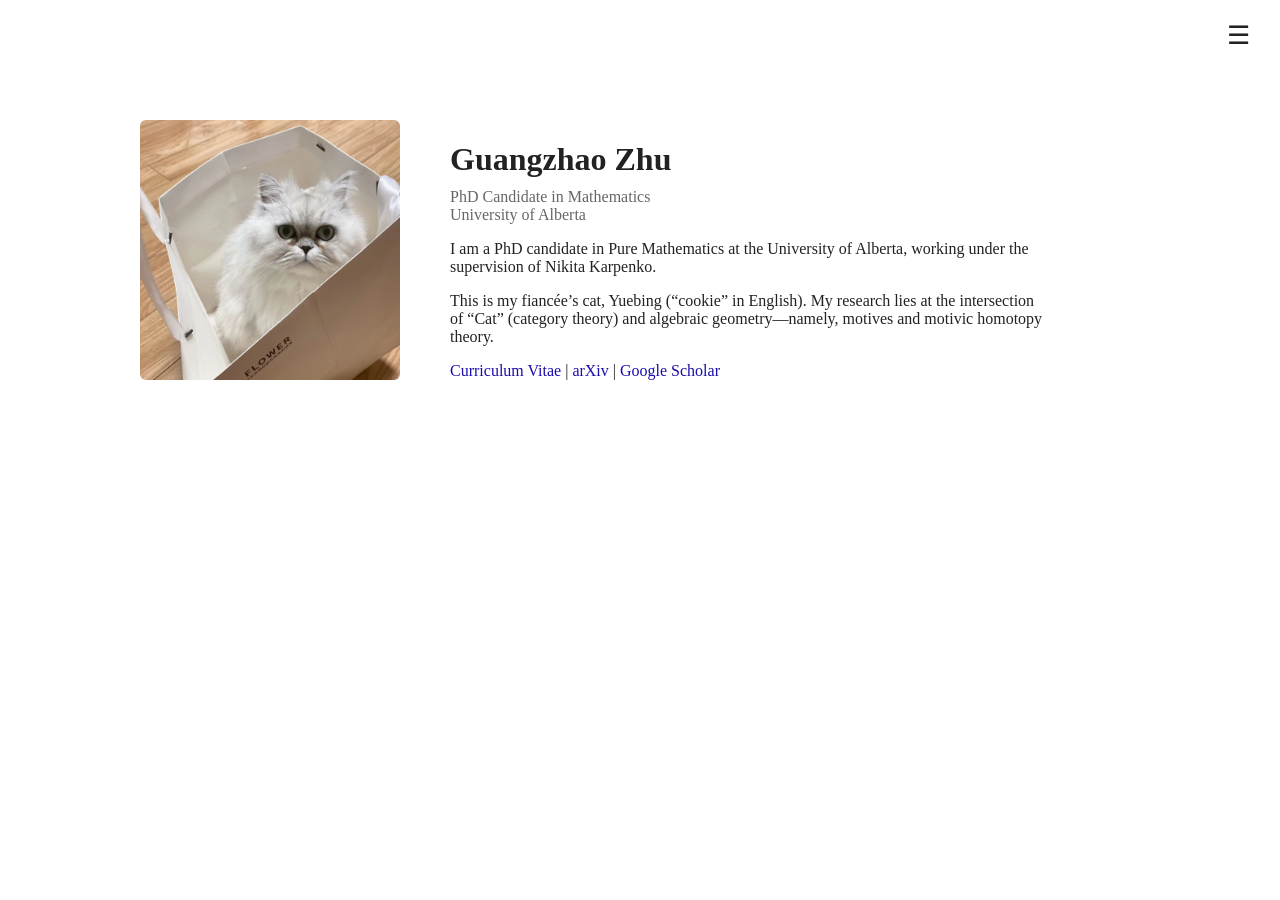
==== index.html @ 99bc1136 "Remove 'Papers' link from menu Removed link to 'Papers' from the menu." ====
<!DOCTYPE html>
<html lang="en">
<head>
  <meta charset="UTF-8">
  <meta name="viewport" content="width=device-width, initial-scale=1.0">
  <title>Guangzhao Zhu</title>
  <link rel="stylesheet" href="style.css">
</head>

<body>

<!-- 导航栏 -->
<div class="menu">
  <div class="menu-btn" onclick="toggleMenu()">☰</div>
  <div id="menu-content" class="menu-content">
    <a href="index.html">Home</a>
    <a href="research.html">Research</a>
    <a href="seminar.html">Seminar</a>
    <a href="contact.html">Contact</a>
  </div>
</div>
<div class="container">

  <!-- 左边图片 -->
  <div class="left">
    <img src="photo.jpg" alt="photo">
  </div>

  <!-- 右边文字 -->
  <div class="right">
    <h1>Guangzhao Zhu</h1>
    <p class="subtitle">
      PhD Candidate in Mathematics<br>
      University of Alberta
    </p>

    <p>
      I am a PhD candidate in Pure Mathematics at the University of Alberta,
      working under the supervision of Nikita Karpenko.
    </p>

    <p>
     This is my fiancée’s cat, Yuebing (“cookie” in English). 
My research lies at the intersection of “Cat” (category theory) and algebraic geometry—namely, motives and motivic homotopy theory.
    </p>

    <p>
      <a href="cv.pdf" target="_blank">Curriculum Vitae</a> |
      <a href="#">arXiv</a> |
      <a href="#">Google Scholar</a>
    </p>
  </div>

</div>

<script>
function toggleMenu() {
  var menu = document.getElementById("menu-content");
  if (menu.style.display === "block") {
    menu.style.display = "none";
  } else {
    menu.style.display = "block";
  }
}
</script>


  
</body>
</html>
---- style.css ----
body {
  margin: 0;
  font-family: Georgia, "Times New Roman", serif;
  color: #222;
}

/* 右上角导航 */
.topnav {
  position: absolute;
  top: 20px;
  right: 40px;
}

.topnav a {
  margin-left: 20px;
  text-decoration: none;
  color: #1a0dab;
  font-size: 16px;
}

.topnav a:hover {
  text-decoration: underline;
}

/* 主布局 */
.container {
  display: flex;
  max-width: 1000px;
  margin: 120px auto;
  gap: 50px;
  padding: 0 20px;
}

/* 左边图片 */
.left img {
  width: 260px;
  border-radius: 6px;
}

/* 右边内容 */
.right {
  max-width: 600px;
}

h1 {
  margin-bottom: 10px;
}

.subtitle {
  color: #666;
  margin-top: 0;
}

a {
  color: #1a0dab;
  text-decoration: none;
}

a:hover {
  text-decoration: underline;
}

/* 菜单整体 */
.menu {
  position: absolute;
  top: 20px;
  right: 30px;
}

/* 按钮 */
.menu-btn {
  font-size: 26px;
  cursor: pointer;
}

/* 下拉菜单 */
.menu-content {
  display: none;
  position: absolute;
  right: 0;
  top: 40px;
  background: white;
  border: 1px solid #ddd;
  padding: 10px 0;
  min-width: 140px;
}

/* 每个链接 */
.menu-content a {
  display: block;
  padding: 8px 15px;
  text-decoration: none;
  color: #1a0dab;
}

.menu-content a:hover {
  background: #f5f5f5;
}
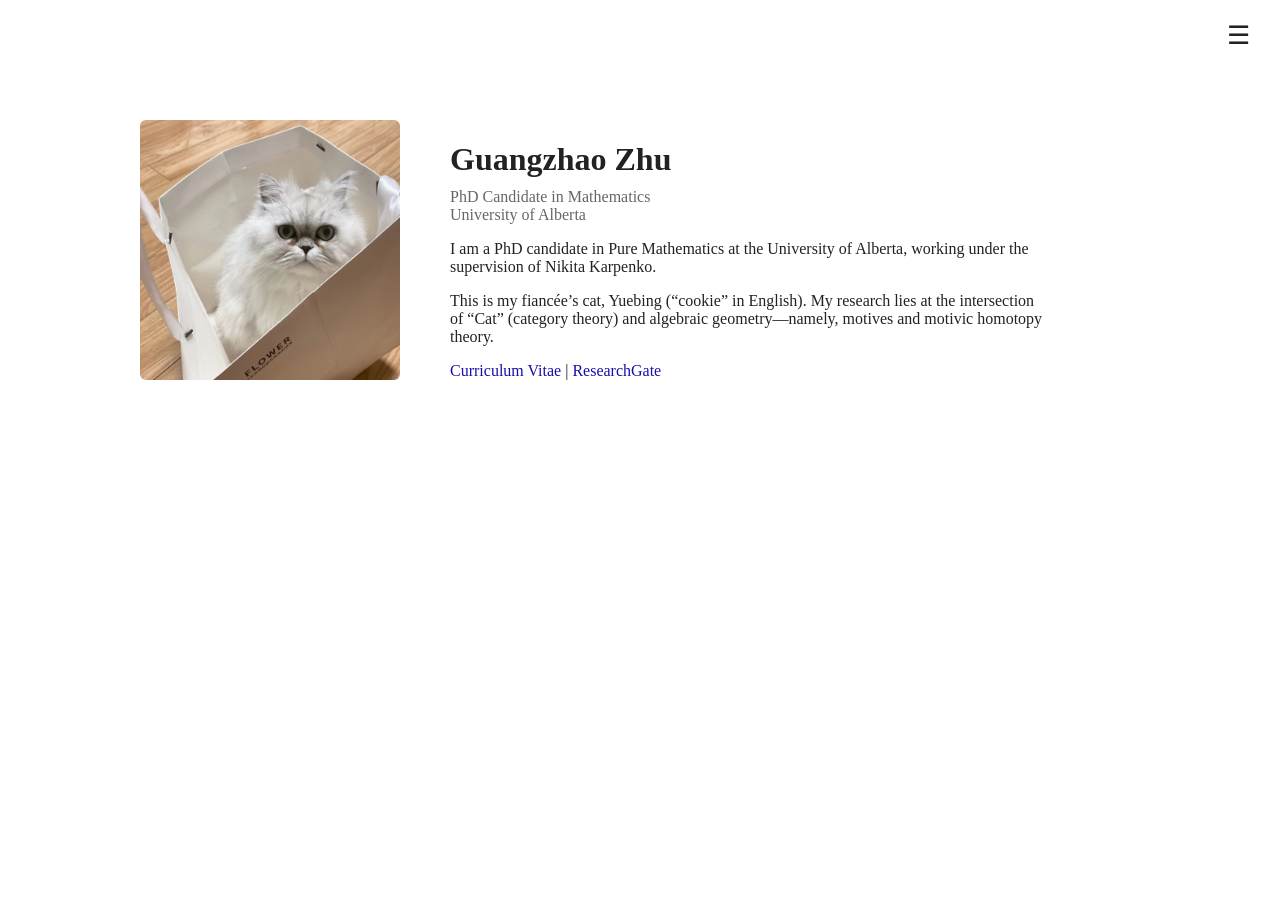
==== commit 7cb7384b: "Update links in index.html Removed arXiv and Google Scholar links, added ResearchGate link." ====
--- a/index.html
+++ b/index.html
@@ -46,8 +46,7 @@
 
     <p>
       <a href="cv.pdf" target="_blank">Curriculum Vitae</a> |
-      <a href="#">arXiv</a> |
-      <a href="#">Google Scholar</a>
+      <a href="https://www.researchgate.net/profile/Guangzhao-Zhu-2"target="_blank">ResearchGate</a>
     </p>
   </div>
 
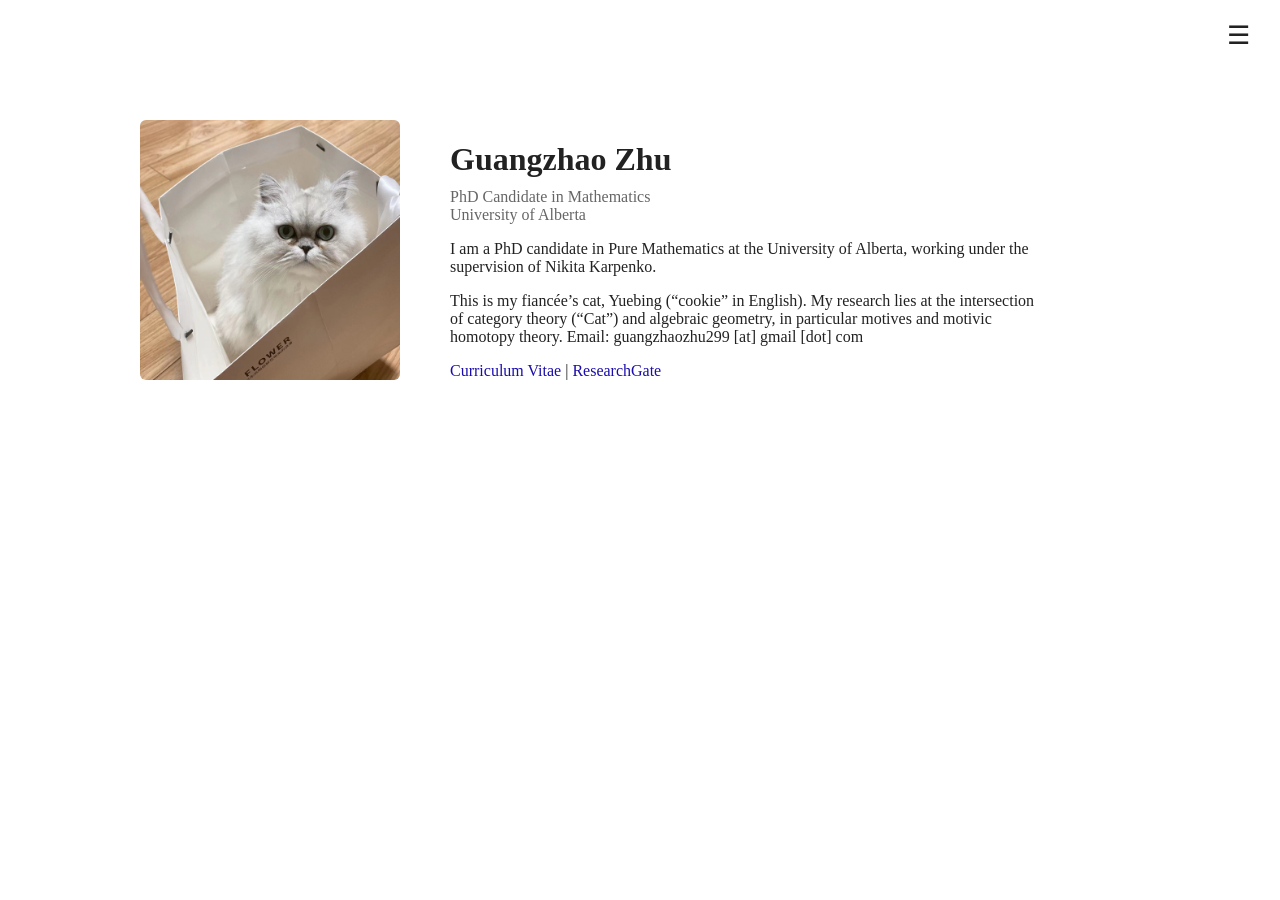
==== commit e1fc3840: "Update index.html" ====
--- a/index.html
+++ b/index.html
@@ -40,8 +40,10 @@
     </p>
 
     <p>
-     This is my fiancée’s cat, Yuebing (“cookie” in English). 
-My research lies at the intersection of “Cat” (category theory) and algebraic geometry—namely, motives and motivic homotopy theory.
+    This is my fiancée’s cat, Yuebing (“cookie” in English). 
+My research lies at the intersection of category theory (“Cat”) and algebraic geometry, in particular motives and motivic homotopy theory.
+
+Email: guangzhaozhu299 [at] gmail [dot] com
     </p>
 
     <p>
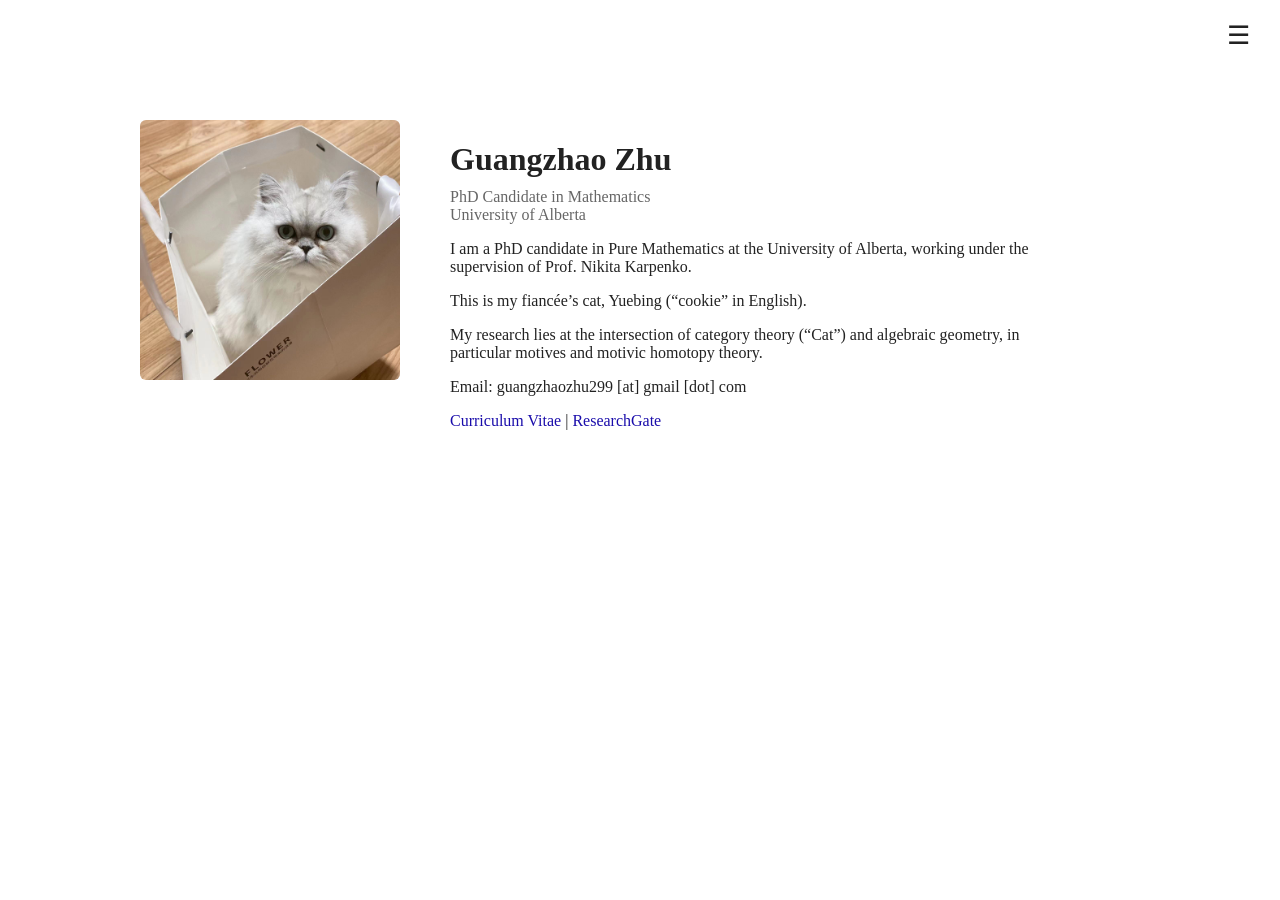
==== commit 1756afe0: "Update index.html" ====
--- a/index.html
+++ b/index.html
@@ -36,15 +36,20 @@
 
     <p>
       I am a PhD candidate in Pure Mathematics at the University of Alberta,
-      working under the supervision of Nikita Karpenko.
+      working under the supervision of Prof. Nikita Karpenko.
     </p>
 
-    <p>
-    This is my fiancée’s cat, Yuebing (“cookie” in English). 
+ <p>
+This is my fiancée’s cat, Yuebing (“cookie” in English).
+</p>
+
+<p>
 My research lies at the intersection of category theory (“Cat”) and algebraic geometry, in particular motives and motivic homotopy theory.
+</p>
 
+<p>
 Email: guangzhaozhu299 [at] gmail [dot] com
-    </p>
+</p>
 
     <p>
       <a href="cv.pdf" target="_blank">Curriculum Vitae</a> |
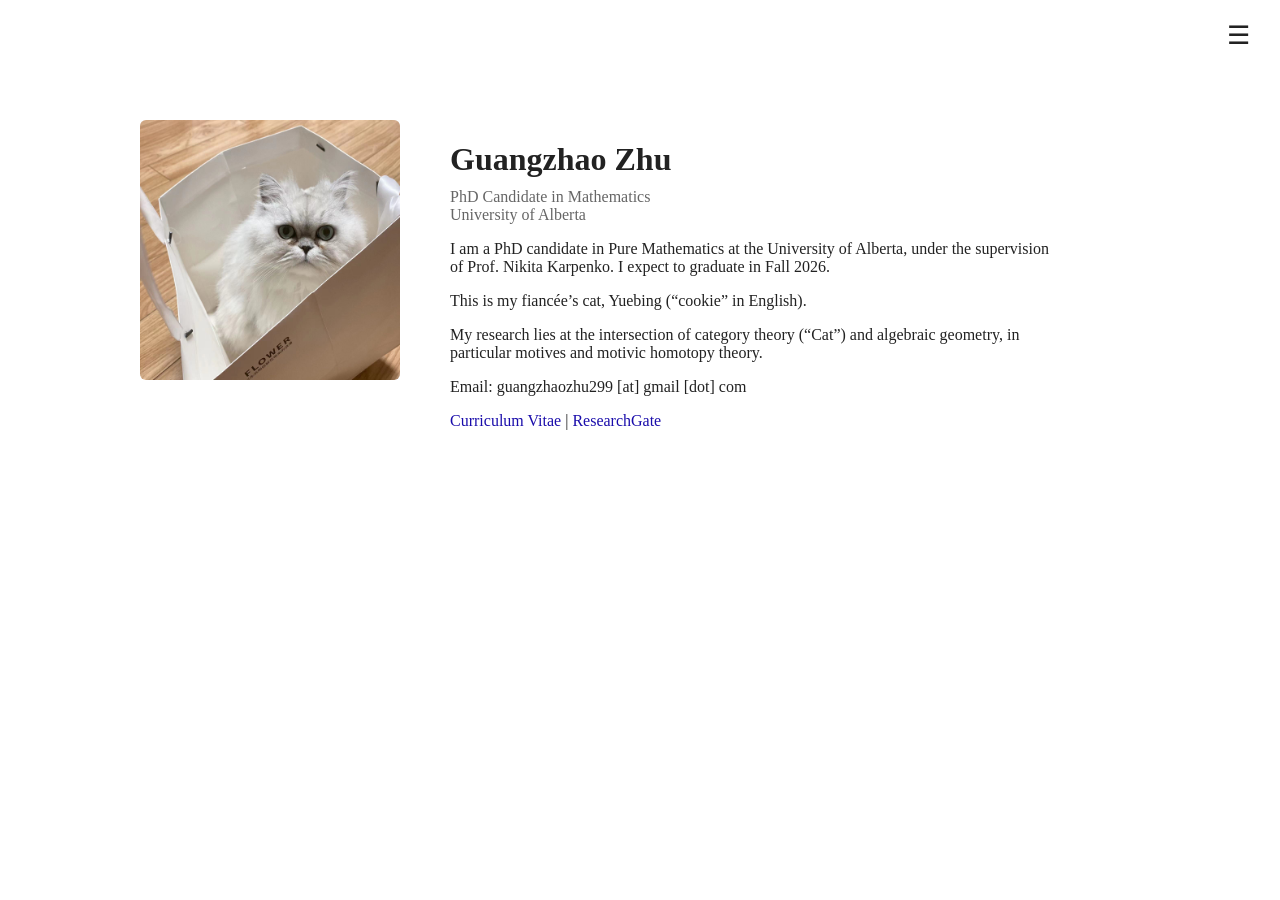
==== commit 2ff76482: "Revise academic status and graduation timeline Updated description of academic status and graduation" ====
--- a/index.html
+++ b/index.html
@@ -15,8 +15,7 @@
   <div id="menu-content" class="menu-content">
     <a href="index.html">Home</a>
     <a href="research.html">Research</a>
-    <a href="seminar.html">Seminar</a>
-    <a href="contact.html">Contact</a>
+    <a href="seminar.html">Seminars and Talks</a>
   </div>
 </div>
 <div class="container">
@@ -35,8 +34,7 @@
     </p>
 
     <p>
-      I am a PhD candidate in Pure Mathematics at the University of Alberta,
-      working under the supervision of Prof. Nikita Karpenko.
+     I am a PhD candidate in Pure Mathematics at the University of Alberta, under the supervision of Prof. Nikita Karpenko. I expect to graduate in Fall 2026.
     </p>
 
  <p>
--- a/style.css
+++ b/style.css
@@ -96,3 +96,24 @@
 .menu-content a:hover {
   background: #f5f5f5;
 }
+
+.project {
+  border: 1px solid #ddd;
+  padding: 15px;
+  margin-bottom: 20px;
+  border-radius: 8px;
+  background-color: #fafafa;
+}
+
+.project h3 {
+  margin-top: 0;
+}
+
+.project a {
+  color: #0056b3;
+  text-decoration: none;
+}
+
+.project a:hover {
+  text-decoration: underline;
+}
